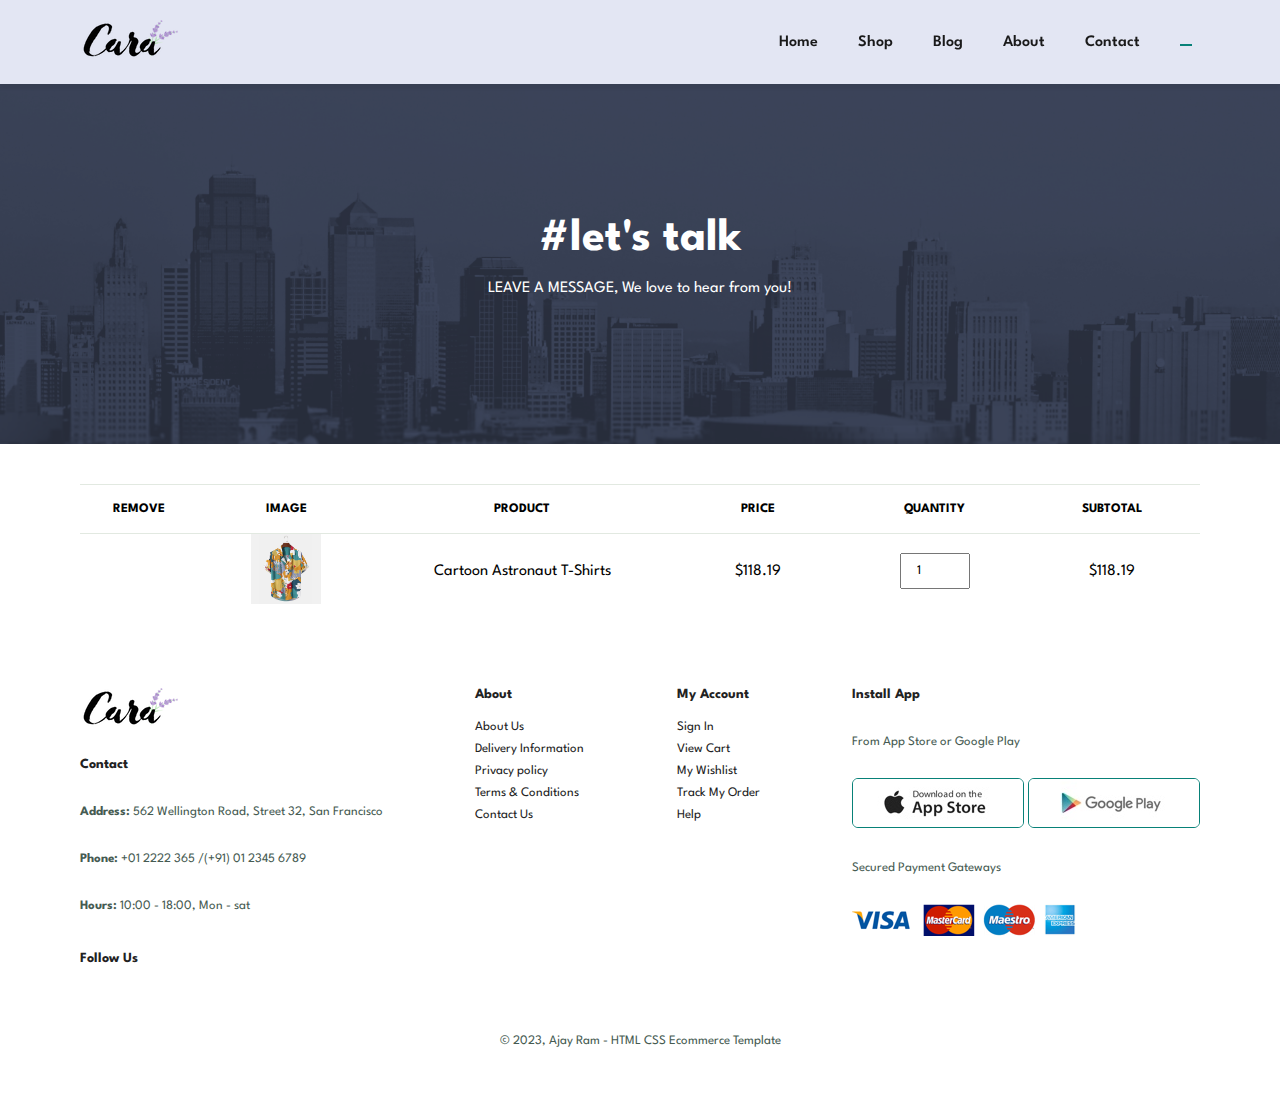
==== cart.html @ 34be0759 "created about and contact page" ====
<!DOCTYPE html>
<html lang="en">

<head>
    <meta charset="UTF-8">
    <meta name="viewport" content="width=device-width, initial-scale=1.0">
    <title>cart</title>
    <link rel="stylesheet" href="https://cdnjs.cloudflare.com/ajax/libs/font-awesome/6.4.2/css/all.min.css"
        integrity="sha512-z3gLpd7yknf1YoNbCzqRKc4qyor8gaKU1qmn+CShxbuBusANI9QpRohGBreCFkKxLhei6S9CQXFEbbKuqLg0DA=="
        crossorigin="anonymous" referrerpolicy="no-referrer" />
    <link rel="stylesheet" href="style.css">
</head>

<body>
    <!-- header started -->
    <header>
        <nav id="header">
            <a href="index.html"><img src="Images/logo.png" alt=""></a>
            <div>
                <ul id="navbar">
                    <li><a href="index.html">Home</a></li>
                    <li><a href="shop.html">Shop</a></li>
                    <li><a href="blog.html">Blog</a></li>
                    <li><a href="about.html">About</a></li>
                    <li><a href="contact.html">Contact</a></li>
                    <li  id="lg-bag"><a class="active" href="cart.html"><i class="fa-solid fa-cart-plus"></i></a></li>
                    <a href="#" id="close"><i class="fa-solid fa-xmark"></i></a>
                </ul>
            </div>
            <div id="mobile">
                <a href="cart.html"><i class="fa-solid fa-cart-plus"></i></a>
                <i id="bar" class="fas fa-outdent"></i>
            </div>
        </nav>
    </header>

    <!-- hero section started -->

    <section id="page-header" class="about-header">
        <h2>#let's talk</h2>
        <p>LEAVE A MESSAGE, We love to hear from you!</p>
    </section>

    <!-- cart started -->

    <section id="cart" class="section-p1">
        <table width="100%">
            <thead>
                <tr>
                   <td>Remove</td> 
                   <td>Image</td> 
                   <td>Product</td> 
                   <td>Price</td> 
                   <td>Quantity</td> 
                   <td>Subtotal</td> 
                </tr>
            </thead>
            <tbody>
                <tr>
                    <td><a href="#"><i class="fa-solid fa-circle-plus"></i></a></td>
                    <td><img src="Images/products/f1.jpg" alt=""></td>
                    <td>Cartoon Astronaut T-Shirts</td>
                    <td>$118.19</td>
                    <td><input type="number" value="1"></td>
                    <td>$118.19</td>
                </tr>
            </tbody>
        </table>
    </section>
    

    <!-- footer started -->

    <footer class="section-p1">
        <div class="col">
            <img class="logo" src="Images/logo.png" alt="logo">
            <h4>Contact</h4>
            <p><strong>Address:</strong> 562 Wellington Road, Street 32, San Francisco</p>
            <p><strong>Phone:</strong> +01 2222 365 /(+91) 01 2345 6789</p>
            <p><strong>Hours:</strong> 10:00 - 18:00, Mon - sat</p>
            <div class="follow">
                <h4>Follow Us</h4>
                <div class="icon">
                    <i class="fa-brands fa-facebook-f"></i>
                    <i class="fa-brands fa-twitter"></i>
                    <i class="fa-brands fa-instagram"></i>
                    <i class="fa-brands fa-pinterest-p"></i>
                    <i class="fa-brands fa-youtube"></i>
                </div>
            </div>
        </div>
        <div class="col">
            <h4>About</h4>
            <a href="#">About Us</a>
            <a href="#">Delivery Information</a>
            <a href="#">Privacy policy</a>
            <a href="#">Terms & Conditions</a>
            <a href="#">Contact Us</a>
        </div>
        <div class="col">
            <h4>My Account</h4>
            <a href="#">Sign In</a>
            <a href="#">View Cart</a>
            <a href="#">My Wishlist</a>
            <a href="#">Track My Order</a>
            <a href="#">Help</a>
        </div>
        <div class="col install">
            <h4>Install App</h4>
            <p>From App Store or Google Play</p>
            <div class="row">
                <img src="Images/pay/app.jpg" alt="">
                <img src="Images/pay/play.jpg" alt="">
            </div>
            <p>Secured Payment Gateways</p>
            <img src="Images/pay/pay.png" alt="">
        </div>
        <div class="copyright">
            <p>© 2023, Ajay Ram - HTML CSS Ecommerce Template</p>
        </div>
    </footer>


    <!-- javaScript started -->

    <script src="script.js"></script>
</body>

</html>
---- style.css ----
@import url('https://fonts.googleapis.com/css2?family=Poppins&display=swap');
@import url("https://fonts.googleapis.com/css2?family=Spartan:wght@100;200;300;400;500;600;700;800;900&display=swap");


* {
    margin: 0;
    padding: 0;
    box-sizing: border-box;
    /* font-family: 'Poppins', sans-serif; */
    font-family: "Spartan", sans-serif;
}

html {
    scroll-behavior: smooth;
}

/* Global Styles */

h1 {
    font-size: 50px;
    line-height: 64px;
    color: #222;
}

h2 {
    font-size: 46px;
    line-height: 54px;
    color: #222;
}

h4 {
    font-size: 20px;
    color: #222;
}

h6 {
    font-weight: 700;
    font-size: 12px;
}

p {
    font-size: 16px;
    color: #465b52;
    margin: 15px 0 20px 0;
}

.section-p1 {
    padding: 40px 80px;
}

.section-m1 {
    margin: 40px 0;
}

button.normal {
    font-size: 14px;
    font-weight: 600;
    padding: 15px 30px;
    color: #000;
    background-color: #fff;
    border-radius: 4px;
    cursor: pointer;
    border: none;
    outline: none;
    transition: 0.2s;
}

button.white {
    font-size: 13px;
    font-weight: 600;
    padding: 11px 18px;
    color: #fff;
    background-color: transparent;
    cursor: pointer;
    border: 1px solid #fff;
    outline: none;
    transition: 0.2s;
}

body {
    width: 100%;
}

/* header start */

header {
    position: sticky;
    top: 0;
    left: 0;
    z-index: 1;
}

#header {
    display: flex;
    justify-content: space-between;
    align-items: center;
    padding: 20px 80px;
    background-color: #e3e6f3;
    box-shadow: 0 5px 3px rgba(0, 0, 0, 0.06);
}

#navbar li {
    list-style: none;
    padding: 0 20px;
    position: relative;
}

#navbar {
    display: flex;
    align-items: center;
    justify-content: center;
}

#navbar li a {
    text-decoration: none;
    font-size: 16px;
    font-weight: 600;
    color: #1a1a1a;
    transition: 0.3s ease;
}

#navbar li a:hover,
#navbar li a.active {
    color: #088178;

}

#navbar li a.active::after,
#navbar li a:hover::after {
    content: "";
    width: 30%;
    height: 2px;
    background-color: #088178;
    position: absolute;
    bottom: -4px;
    left: 20px;
}

#mobile {
    display: none;
    align-items: center;
}

#close {
    display: none;
}

/* home page - Hero section */

#hero {
    background-image: url("Images/hero4.png");
    width: 100%;
    height: 90vh;
    background-size: cover;
    background-position: top 25% right 0;
    padding: 0 80px;
    display: flex;
    justify-content: center;
    align-items: start;
    flex-direction: column;
}

#hero h4 {
    padding-bottom: 15px;
}

#hero h1 {
    color: #088178;
}

#hero button {
    background-image: url("Images/button.png");
    border: 0;
    color: #088178;
    padding: 14px 80px 14px 65px;
    background-color: transparent;
    cursor: pointer;
    font-weight: 700;
    font-size: 15px;
}

/* feature has started */

#feature {
    display: flex;
    justify-content: space-between;
    align-items: center;
    flex-wrap: wrap;
}

#feature .fe-box {
    width: 180px;
    text-align: center;
    padding: 25px 15px;
    box-shadow: 20px 20px 34px rgba(0, 0, 0, 0.03);
    border: 2px solid #cce7d0;
    border-radius: 4px;
    margin: 15px 0;
}

#feature .fe-box:hover {
    box-shadow: 10px 10px 54px rgba(70, 62, 221, 0.1);
}

#feature .fe-box img {
    width: 100px;
    margin-bottom: 10px;
}

#feature .fe-box h6 {
    display: inline-block;
    padding: 9px 8px 6px 8px;
    line-height: 1;
    border-radius: 4px;
    color: #088178;
    background-color: #fddde4;
}

#feature .fe-box:nth-child(2) h6 {
    background-color: #cdebbc;
}

#feature .fe-box:nth-child(3) h6 {
    background-color: #d1e8f2;
}

#feature .fe-box:nth-child(4) h6 {
    background-color: #cdd4f8;
}

#feature .fe-box:nth-child(5) h6 {
    background-color: #f6bdf6;
}

#feature .fe-box:nth-child(6) h6 {
    background-color: #fff2e5;
}

/* Porduct listing started  */

#product1 {
    text-align: center;
}

#product1 .pro-container {
    display: flex;
    justify-content: space-between;
    padding: 20px;
    flex-wrap: wrap;
}

#product1 .pro {
    width: 23%;
    min-width: 250px;
    padding: 10px 12px;
    border: 1px solid #cce740;
    border-radius: 25px;
    cursor: pointer;
    box-shadow: 20px 20px 30px rgba(0, 0, 0, 0.02);
    margin: 15px 0;
    transition: 0.2s ease;
    position: relative;
}

#product1 .pro:hover {
    box-shadow: 20px 20px 30px rgba(0, 0, 0, 0.06);
}

#product1 .pro img {
    width: 100%;
    border-radius: 20px;
}

#product1 .pro .des {
    text-align: start;
    padding: 10px 0;
}

#product1 .pro .des span {
    color: #606063;
    font-size: 12px;
}

#product1 .pro .des h5 {
    padding-top: 7px;
    color: #1a1a1a;
    font-size: 14px;
}

#product1 .pro .des i {
    font-size: 12px;
    color: rgba(243, 181, 25);
}

#product1 .pro .des h4 {
    padding-top: 7px;
    font-size: 15px;
    font-weight: 700;
    color: #088178;
}

#product1 .pro .cart {
    width: 40px;
    height: 40px;
    line-height: 40px;
    border-radius: 50px;
    background-color: #e8f6ea;
    font-weight: bolder;
    color: #088178;
    border: 1px solid #cce740;
    position: absolute;
    bottom: 20px;
    right: 10px;
}

/* Banner started */

#banner {
    display: flex;
    flex-direction: column;
    justify-content: center;
    align-items: center;
    text-align: center;
    background-image: url("Images/banner/b2.jpg");
    width: 100%;
    height: 40vh;
    background-size: cover;
    background-position: center;
}

#banner h4 {
    color: #fff;
    font-size: 16px;
}

#banner h2 {
    color: #fff;
    font-size: 30px;
    padding: 10px 0;
}

#banner h2 span {
    color: #ef3636;
}

#banner button:hover {
    background-color: #088178;
    color: #fff;
}

/* SM - banner started */

#sm-banner {
    display: flex;
    justify-content: space-evenly;
    flex-wrap: wrap;
}

#sm-banner .banner-box {
    display: flex;
    flex-direction: column;
    justify-content: center;
    align-items: flex-start;
    background-image: url("Images/banner/b17.jpg");
    min-width: 580px;
    height: 50vh;
    background-size: cover;
    background-position: center;
    padding: 30px;
}

#sm-banner .banner-box2 {
    background-image: url("Images/banner/b10.jpg");
}

#sm-banner h4 {
    color: #fff;
    font-size: 20px;
    font-weight: 300;
}

#sm-banner h2 {
    color: #fff;
    font-size: 28px;
    font-weight: 800;
}

#sm-banner span {
    color: #fff;
    font-size: 14px;
    font-weight: 500;
    padding-bottom: 15px;
}

#sm-banner .banner-box:hover button {
    background-color: #088178;
    border: 1px solid #088178;
}

/* Banner 3 ---- started */

#banner3 {
    display: flex;
    justify-content: space-between;
    flex-wrap: wrap;
    padding: 0 80px;
}

#banner3 .banner-box {
    display: flex;
    flex-direction: column;
    justify-content: center;
    align-items: flex-start;
    background-image: url("Images/banner/b7.jpg");
    min-width: 30%;
    height: 30vh;
    background-size: cover;
    background-position: center;
    padding: 20px;
    margin-bottom: 20px;
    margin-top: 50px;
}

#banner3 .banner-box2 {
    background-image: url("Images/banner/b4.jpg");
}

#banner3 .banner-box3 {
    background-image: url("Images/banner/b18.jpg");
}

#banner3 h2 {
    color: #fff;
    font-weight: 900;
    font-size: 22px;
}

#banner3 h3 {
    color: #ec544e;
    font-weight: 800;
    font-size: 15px;
}

/* newsletter */

#newsletter {
    display: flex;
    justify-content: space-between;
    flex-wrap: wrap;
    align-items: center;
    background-image: url(Images/banner/b14.png);
    background-repeat: no-repeat;
    background-position: 20% 30%;
    background-color: #041e42;
}

#newsletter h4 {
    font-size: 22px;
    font-weight: 700;
    color: #fff;
}

#newsletter p {
    font-size: 14px;
    font-weight: 600;
    color: #818ea0;
}

#newsletter p span {
    color: #ffbd27;
}

#newsletter .form {
    display: flex;
    width: 40%;
}

#newsletter input {
    height: 3.125rem;
    padding: 0 1.25rem;
    font-size: 14px;
    width: 100%;
    border: 1px solid transparent;
    border-radius: 4px;
    outline: none;
    border-top-right-radius: 0;
    border-bottom-right-radius: 0;
}

#newsletter button {
    background-color: #088178;
    color: #fff;
    white-space: nowrap;
    border-top-left-radius: 0;
    border-bottom-left-radius: 0;
}


/* footer */

footer {
    display: flex;
    flex-wrap: wrap;
    justify-content: space-between;

}

footer .col {
    display: flex;
    flex-direction: column;
    align-items: flex-start;
    margin-bottom: 20px;
}

footer .logo {
    margin-bottom: 30px;
}

footer h4 {
    font-size: 14px;
    padding-bottom: 20px;
}

footer p {
    font-size: 13px;
    padding-bottom: 0 0 8px 0;
}

footer a {
    font-size: 13px;
    text-decoration: none;
    color: #222;
    margin-bottom: 10px;
}

footer .follow {
    margin-top: 20px;
}

footer .follow i {
    color: #465b52;
    padding-right: 4px;
    cursor: pointer;
}

footer .install .row img {
    border: 1px solid #088178;
    border-radius: 6px;
}

footer .install img {
    margin: 10px 0 15px 0;
}

footer .follow i:hover,
footer a:hover {
    color: #088178;
}

footer .copyright {
    width: 100%;
    text-align: center;
}



/* SHOP Page Started - new page*/

#page-header {
    background-image: url("Images/banner/b1.jpg");
    width: 100%;
    height: 40vh;
    background-size: cover;
    display: flex;
    justify-content: center;
    align-items: center;
    flex-direction: column;
    padding: 14px;
}

#page-header h2,
#page-header p {
    color: #fff;
}

/* pagination */
#pagination {
    text-align: center;
}

#pagination a {
    text-decoration: none;
    background-color: #088178;
    padding: 15px 20px;
    border-radius: 4px;
    color: #fff;
    font-weight: 600;
}

#pagination a i {
    font-size: 16px;
    font-weight: 600;
}

/* single product description Page Started - new page*/

#prodetails {
    display: flex;
    margin-top: 20px;
}

#prodetails .single-pro-image {
    width: 40%;
    margin-right: 50px;
}

.small-img-group {
    display: flex;
    justify-content: space-between;
}

.small-img-col {
    flex-basis: 24%;
    cursor: pointer;
}

#prodetails .signle-pro-details {
    width: 50%;
    padding-top: 30px;
}

#prodetails .signle-pro-details h4 {
    padding: 40px 0 20px 0;
}

#prodetails .signle-pro-details h2 {
    font-size: 26px;
}

#prodetails .signle-pro-details select {
    display: block;
    padding: 5px 10px;
    margin-bottom: 10px;
}

#prodetails .signle-pro-details input {
    width: 50px;
    height: 47px;
    padding-left: 10px;
    font-size: 16px;
    margin-right: 10px;
}

#prodetails .signle-pro-details input:focus {
    outline: none;
}

#prodetails .signle-pro-details button {
    background-color: #088178;
    color: #fff;
}

#prodetails .signle-pro-details span {
    line-height: 25px;
}

/* blog page started  */


#page-header.blog-header {
    background-image: url("Images/banner/b19.jpg");
}

#blog {
    padding: 150px 150px 0 150px;
}

#blog .blog-box {
    display: flex;
    align-items: center;
    width: 100%;
    position: relative;
    padding-bottom: 90px;
}

#blog .blog-img {
    width: 50%;
    margin-right: 40px;
}

#blog img {
    width: 100%;
    height: 300px;
    object-fit: cover;
}

#blog .blog-details {
    width: 50%;
}

#blog .blog-details a {
    text-decoration: none;
    font-size: 11px;
    color: #000;
    font-weight: 700;
    position: relative;
    transition: 0.3s;
}

#blog .blog-details a:after {
    content: "";
    width: 50px;
    height: 1px;
    background-color: #000;
    position: absolute;
    top: 4px;
    right: -60px;
}

#blog .blog-details a:hover {
    color: #088178;
}

#blog .blog-details a:hover::after {
    background-color: #088178;
}

#blog .blog-box h1 {
    position: absolute;
    top: -40px;
    left: 0;
    font-size: 70px;
    font-weight: 700;
    color: #c9cbce;
    z-index: -9;
}

/* about page started */

#page-header.about-header {
    background-image: url(Images/about/banner.png);
}

#about-head {
    display: flex;
    align-items: center;
}

#about-head img {
    width: 50%;
    height: auto;
}

#about-head div {
    padding-left: 40px;
}

#about-app {
    text-align: center;
}

#about-app .video {
    width: 70%;
    height: 100%;
    margin: 30px auto 0 auto;
}

#about-app .video video {
    width: 100%;
    height: 100%;
    border-radius: 20px;
}

/* contact page started */

#contact-details {
    display: flex;
    align-items: center;
    justify-content: space-between;
}

#contact-details .details {
    width: 40%;
}

#contact-details .details span,
#form-details form span {
    font-size: 12px;
}

#contact-details .details h2,
#form-details form h2 {
    font-size: 26px;
    line-height: 35px;
    padding: 20px 0;
}

#contact-details .details h3 {
    font-size: 16px;
    padding-bottom: 15px;
}

#contact-details .details li {
    list-style: none;
    display: flex;
    padding: 10px 0;
}

#contact-details .details li i {
    font-size: 14px;
    padding-right: 22px;
}

#contact-details .details li p {
    margin: 0;
    font-size: 14px;
}

#contact-details .map {
    width: 55%;
    height: 400px;
}
   

#contact-details .map iframe {
    width: 100%;
    height: 100%;
}

 /* form details */
 #form-details {
    display: flex;
    /* align-items: center; */
    margin: 30px;
    padding: 80px;
    border: 2px solid #e1e1e1;
    justify-content: space-between;
 }

#form-details form {
    width: 65%;
    display: flex;
    flex-direction: column;
    align-items: flex-start;
}
#form-details form input,
#form-details form textarea {
    width: 100%;
    padding: 12px 15px;
    outline: none;
    margin-bottom: 20px;
    border: 1px solid #e1e1e1;
}
#form-details form button{
    background-color: #088178;
    color: #fff;
    /* margin-bottom: 20px; */
}

#form-details .people div{
    padding-bottom: 25px;
    display: flex;
    align-items: flex-start;

}
#form-details .people div img {
    width: 65px;
    height: 65px;
    object-fit: cover;
    margin-right: 15px;
}
#form-details .people div p{
    margin: 0;
    font-size: 13px;
    line-height: 25px;
}
#form-details .people div p span{
    display: block;
    font-size: 16px;
    font-weight: 600;
    color: #000;
}

        /* cart started */

table {
    /* background-color: red; */
}

#cart table{
    width: 100%;
    border-collapse: collapse;
    table-layout: fixed;
    white-space: now;
}
#cart table img {
    width: 70px;
}

#cart table td:nth-child(1){
    width: 100px;
    text-align: center;
}

#cart table td:nth-child(2){
    width: 150px;
    text-align: center;
}
#cart table td:nth-child(3){
    width: 250px;
    text-align: center;
}
#cart table td:nth-child(4),
#cart table td:nth-child(5),
#cart table td:nth-child(6){
    width: 150px;
    text-align: center;
}
#cart table td:nth-child(5) input{
    width: 70px;
    padding: 10px 5px 10px 15px;
}
#cart table thead{
    border: 1px solid #e2e9e1;
    border-left: none;
    border-right: none;
}
#cart table thead td{
    font-weight: 700;
    text-transform: uppercase;
    font-size: 13px;
    padding: 18px 0;
}

























/* ---------------------------------media query started ------------------------------------*/

/* max is 0 to 799 px and min is after 799px */

@media (max-width:799px) {

    .section-p1 {
        padding: 40px 40px;
    }

    /* header navbar */

    #navbar {
        display: flex;
        flex-direction: column;
        align-items: flex-start;
        justify-content: flex-start;
        position: fixed;
        top: 0;
        right: -300px;
        /* right: 0; */
        height: 100vh;
        width: 300px;
        background-color: #e3e6f3;
        box-shadow: 0 40px 60px rgba(0, 0, 0, 0.1);
        padding: 80px 0 0 10px;
        transition: 0.3s;
    }

    #navbar.active {
        right: 0px;
    }

    #navbar li {
        margin-bottom: 25px;
    }

    #mobile {
        display: flex;
        align-items: center;
    }

    #mobile i {
        color: #1a1a1a;
        font-size: 24px;
        padding-left: 20px;
    }

    #close {
        display: initial;
        position: absolute;
        top: 30px;
        left: 30px;
        font-size: 24px;
        color: #222;
    }

    #lg-bag {
        display: none;
    }

    /* hero section */
    #hero {
        height: 70vh;
        padding: 0 80px;
        background-position: top 30% right 30%;
    }

    /* feature has started  */
    #feature {
        justify-content: center;

    }

    #feature .fe-box {
        margin: 15px 15px;
    }

    /* Porduct listing started  */
    #product1 .pro-container {
        justify-content: center;
    }

    #product1 .pro {
        margin: 15px;
    }


    /* banner started4 */
    #banner {
        height: 20vh;
    }

    /* SM - banner started */
    #sm-banner .banner-box {
        min-width: 100%;
        height: 30vh;

    }

    /* Banner 3 started */
    #banner3 {
        padding: 0 40px;

    }

    #banner3 .banner-box {
        max-width: 28%;
        /* padding: 0 9px; */
    }

    /* newsletter */
    #newsletter .form {
        width: 70%;
    }

     /* contact media query started */

    #form-details {
        padding: 40px ;
    }
    #form-details form {
        width: 50%;
        
    }



}






/* ---------------------------------Mobile phones media query started ------------------------------------*/



@media (max-width: 477px) {

    .section-p1 {
        padding: 20px;
    }

    #header {
        padding: 10px 30px;
    }

    h1 {
        font-size: 38px;
    }

    h2 {
        font-size: 32px;
    }

    #hero {
        padding: 0 20px;
        background-position: 55%;
    }

    #feature {
        justify-content: space-between;
    }

    #feature .fe-box {
        width: 155px;
        margin: 0 0 15px 0;
    }

    #product1 .pro-container {
        width: 100%;
    }

    #banner {
        height: 40vh;
    }

    #sm-banner .banner-box {
        height: 40vh;

    }

    #sm-banner .banner-box2 {
        margin-top: 20px;
    }

    #banner3 {
        padding: 0 20px;
    }

    #banner3 .banner-box {
        width: 100%;
    }

    #banner3 h2 {
        font-size: 14px;
    }

    #banner3 h3 {
        font-size: 10px;
    }

    #newsletter {
        padding: 40px 20px;
    }

    #newsletter .form {
        width: 100%;
    }

    footer .copyright {
        text-align: start;
    }

    /* Single producct media query */

    #prodetails {
        display: flex;
        flex-direction: column;
    }

    #prodetails .single-pro-image {
        width: 100%;
        margin-right: 0px;
    }

    #prodetails .signle-pro-details {
        width: 100%;
    }

    /* blog media query started */

    #blog {
        padding: 100px 20px 0 20px;
    }

    #blog .blog-box {
        display: flex;
        flex-direction: column;
        align-items: flex-start;
    }

    /* #blog img {
        width: 100%;
        height: 300px;
        object-fit: cover;
    } */
    #blog .blog-img {
        width: 100%;
        margin-right: 0;
        margin-bottom: 30px;
    }

    #blog .blog-details {
        width: 100%;
    }

    /* about media query started */

    #about-head {
        display: flex;
        flex-direction: column;
        align-items: center;
    }

    #about-head img {
        width: 100%;
        margin-bottom: 20px;
    }

    #about-head div {
        padding-left: 0px;
    }

    #about-app .video {
        width: 100%;

    }

    /* contact media query started */

    #contact-details {
        /* display: flex; */
        flex-direction: column;
    }
    #contact-details .details{
        width: 100%;
        margin-bottom: 30px;
    }
    #contact-details .map {
        width: 100%;
    }
    #form-details {
        margin: 10px;
        padding: 30px 10px;
        flex-wrap: wrap;
        border: 2px solid #e1e1e1;
    }
    #form-details form {
        width: 100%;
        margin-bottom: 30px;
    }
}
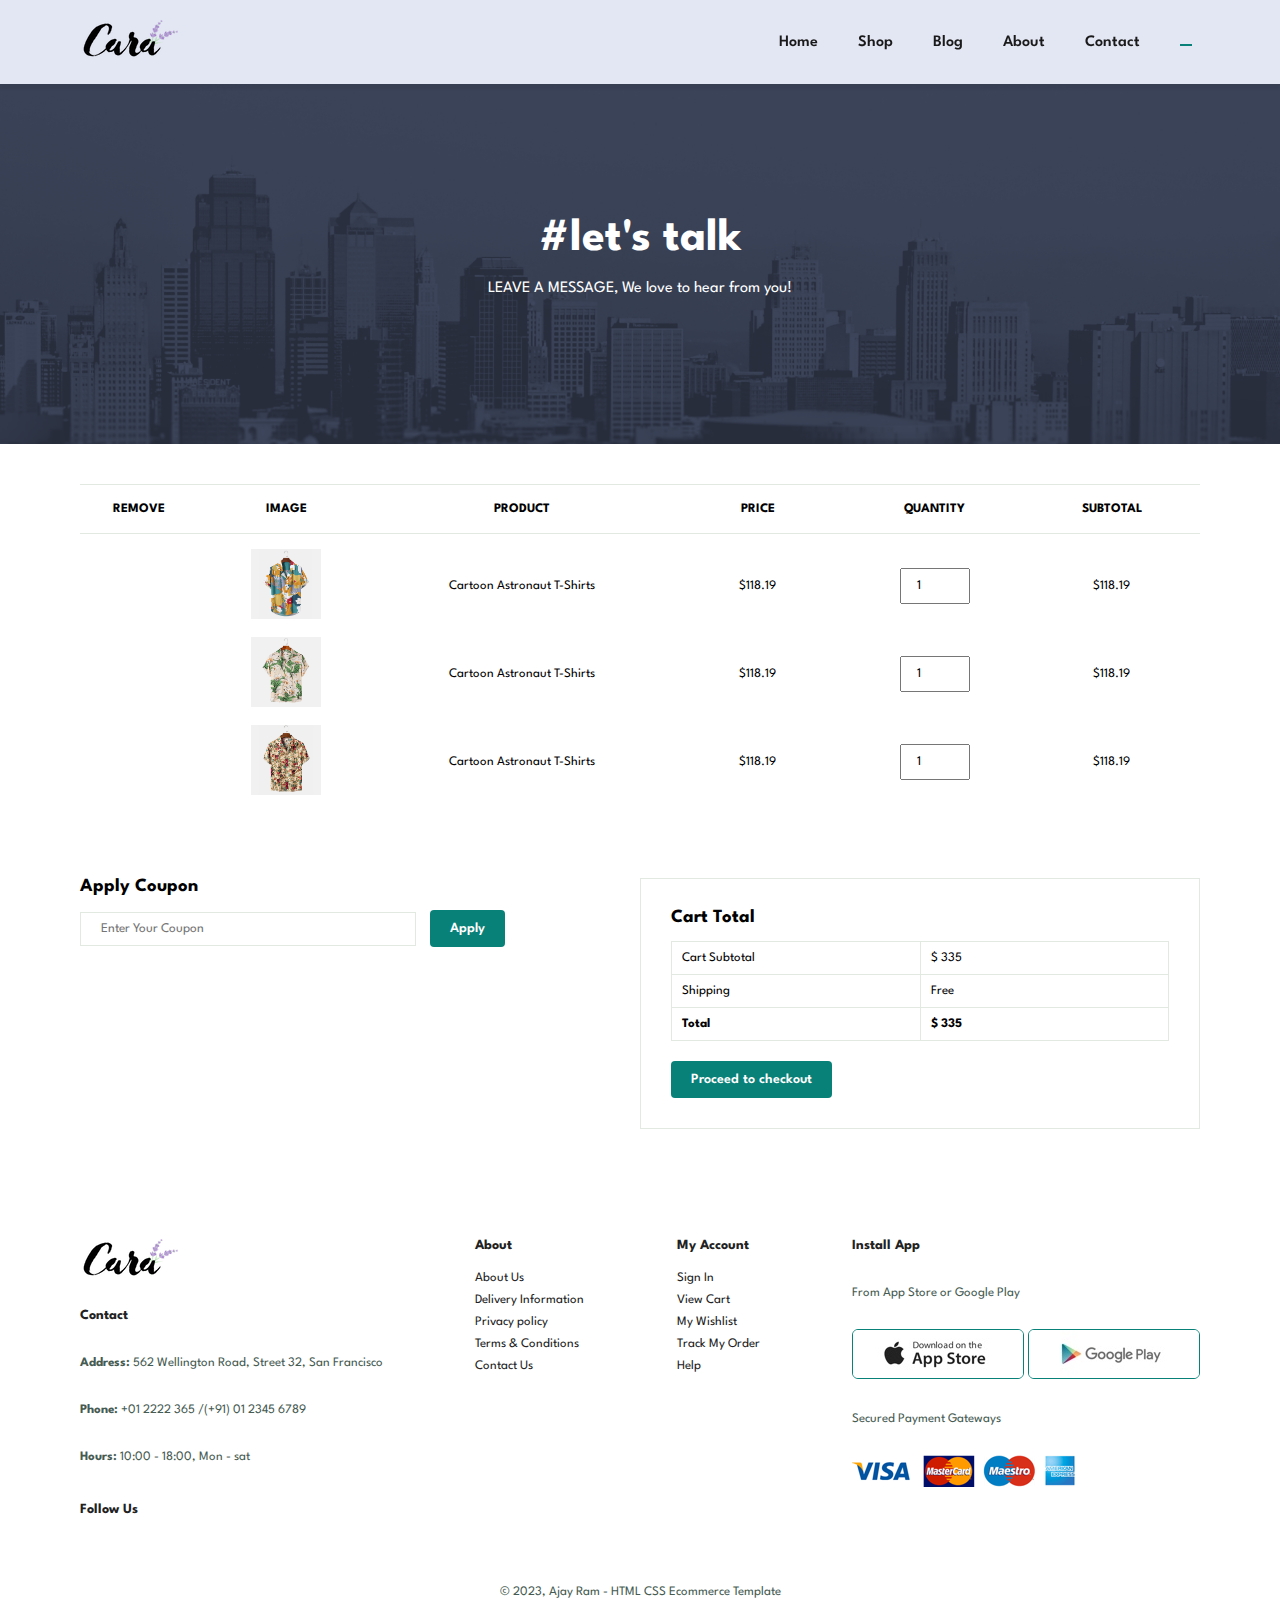
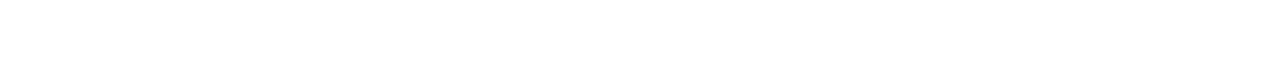
==== commit 224cadee: "created cart" ====
--- a/cart.html
+++ b/cart.html
@@ -64,10 +64,56 @@
                     <td><input type="number" value="1"></td>
                     <td>$118.19</td>
                 </tr>
+                <tr>
+                    <td><a href="#"><i class="fa-solid fa-circle-plus"></i></a></td>
+                    <td><img src="Images/products/f2.jpg" alt=""></td>
+                    <td>Cartoon Astronaut T-Shirts</td>
+                    <td>$118.19</td>
+                    <td><input type="number" value="1"></td>
+                    <td>$118.19</td>
+                </tr>
+                <tr>
+                    <td><a href="#"><i class="fa-solid fa-circle-plus"></i></a></td>
+                    <td><img src="Images/products/f3.jpg" alt=""></td>
+                    <td>Cartoon Astronaut T-Shirts</td>
+                    <td>$118.19</td>
+                    <td><input type="number" value="1"></td>
+                    <td>$118.19</td>
+                </tr>
             </tbody>
         </table>
     </section>
+
+    <!-- cart apply coupons -->
     
+    <section id="cart-add" class="section-p1">
+        <div id="coupon">
+            <h3>Apply Coupon</h3>
+            <div>
+                <input type="text" placeholder="Enter Your Coupon">
+                <button class="normal">Apply</button>
+            </div>
+        </div>
+        <div id="subtotal">
+            <h3>Cart Total</h3>
+            <table>
+                <tr>
+                    <td>Cart Subtotal</td>
+                    <td>$ 335</td>
+                </tr>
+                <tr>
+                    <td>Shipping</td>
+                    <td>Free</td>
+                </tr>
+                <tr>
+                    <td><strong>Total</strong></td>
+                    <td><strong>$ 335</strong></td>
+                </tr>
+                
+            </table>
+            <button class="normal">Proceed to checkout</button>
+        </div>
+    </section>
 
     <!-- footer started -->
 
--- a/style.css
+++ b/style.css
@@ -820,22 +820,22 @@
     width: 55%;
     height: 400px;
 }
-   
+
 
 #contact-details .map iframe {
     width: 100%;
     height: 100%;
 }
 
- /* form details */
- #form-details {
+/* form details */
+#form-details {
     display: flex;
     /* align-items: center; */
     margin: 30px;
     padding: 80px;
     border: 2px solid #e1e1e1;
     justify-content: space-between;
- }
+}
 
 #form-details form {
     width: 65%;
@@ -843,6 +843,7 @@
     flex-direction: column;
     align-items: flex-start;
 }
+
 #form-details form input,
 #form-details form textarea {
     width: 100%;
@@ -851,94 +852,157 @@
     margin-bottom: 20px;
     border: 1px solid #e1e1e1;
 }
-#form-details form button{
+
+#form-details form button {
     background-color: #088178;
     color: #fff;
     /* margin-bottom: 20px; */
 }
 
-#form-details .people div{
+#form-details .people div {
     padding-bottom: 25px;
     display: flex;
     align-items: flex-start;
 
 }
+
 #form-details .people div img {
     width: 65px;
     height: 65px;
     object-fit: cover;
     margin-right: 15px;
 }
-#form-details .people div p{
+
+#form-details .people div p {
     margin: 0;
     font-size: 13px;
     line-height: 25px;
 }
-#form-details .people div p span{
+
+#form-details .people div p span {
     display: block;
     font-size: 16px;
     font-weight: 600;
     color: #000;
 }
 
-        /* cart started */
+/* cart started */
 
 table {
     /* background-color: red; */
 }
 
-#cart table{
+#cart table {
     width: 100%;
     border-collapse: collapse;
     table-layout: fixed;
     white-space: now;
 }
+
 #cart table img {
     width: 70px;
 }
 
-#cart table td:nth-child(1){
+#cart table td:nth-child(1) {
     width: 100px;
     text-align: center;
 }
 
-#cart table td:nth-child(2){
+#cart table td:nth-child(2) {
     width: 150px;
     text-align: center;
 }
-#cart table td:nth-child(3){
+
+#cart table td:nth-child(3) {
     width: 250px;
     text-align: center;
 }
+
 #cart table td:nth-child(4),
 #cart table td:nth-child(5),
-#cart table td:nth-child(6){
+#cart table td:nth-child(6) {
     width: 150px;
     text-align: center;
 }
-#cart table td:nth-child(5) input{
+
+#cart table td:nth-child(5) input {
     width: 70px;
     padding: 10px 5px 10px 15px;
 }
-#cart table thead{
+
+#cart table thead {
     border: 1px solid #e2e9e1;
     border-left: none;
     border-right: none;
 }
-#cart table thead td{
+
+#cart table thead td {
     font-weight: 700;
     text-transform: uppercase;
     font-size: 13px;
     padding: 18px 0;
 }
 
-
-
-
-
-
-
-
+#cart table tbody tr td {
+    padding-top: 15px;
+}
+
+#cart table tbody td {
+    font-size: 13px;
+}
+
+/* Cart coupon  */
+
+#cart-add {
+    display: flex;
+    flex-wrap: wrap;
+    justify-content: space-between;
+}
+
+#coupon {
+    width: 50%;
+    margin-bottom: 30px;
+}
+
+#coupon h3,
+#subtotal h3 {
+    padding-bottom: 15px;
+}
+
+#coupon input {
+    padding: 10px 20px;
+    outline: none;
+    width: 60%;
+    margin-right: 10px;
+    border: 1px solid #e2e9e1;
+}
+
+#coupon button,
+#subtotal button {
+    background-color: #088178;
+    color: #fff;
+    padding: 12px 20px;
+}
+
+#subtotal {
+    width: 50%;
+    margin-bottom: 30px;
+    border: 1px solid #e2e9e1;
+    padding: 30px;
+}
+
+#subtotal table {
+    border-collapse: collapse;
+    width: 100%;
+    margin-bottom: 20px;
+}
+
+#subtotal table td {
+    width: 50%;
+    border: 1px solid #e2e9e1;
+    padding: 10px;
+    font-size: 13px;
+}
 
 
 
@@ -1072,17 +1136,22 @@
         width: 70%;
     }
 
-     /* contact media query started */
+    /* contact media query started */
 
     #form-details {
-        padding: 40px ;
-    }
+        padding: 40px;
+    }
+
     #form-details form {
         width: 50%;
-        
-    }
-
-
+
+    }
+
+    /* cart media query started */
+
+    #cart{
+        overflow-x: auto;
+    }
 
 }
 
@@ -1243,21 +1312,40 @@
         /* display: flex; */
         flex-direction: column;
     }
-    #contact-details .details{
+
+    #contact-details .details {
         width: 100%;
         margin-bottom: 30px;
     }
+
     #contact-details .map {
         width: 100%;
     }
+
     #form-details {
         margin: 10px;
         padding: 30px 10px;
         flex-wrap: wrap;
         border: 2px solid #e1e1e1;
     }
+
     #form-details form {
         width: 100%;
         margin-bottom: 30px;
     }
+
+    /* cart media query started */
+
+    #cart-add {
+        flex-direction: column;
+    }
+    #coupon{
+        width: 100%;
+    }
+    #subtotal {
+        width: 100%;
+        margin-bottom: 30px;
+        border: 1px solid #e2e9e1;
+        padding: 20px;
+    }
 }